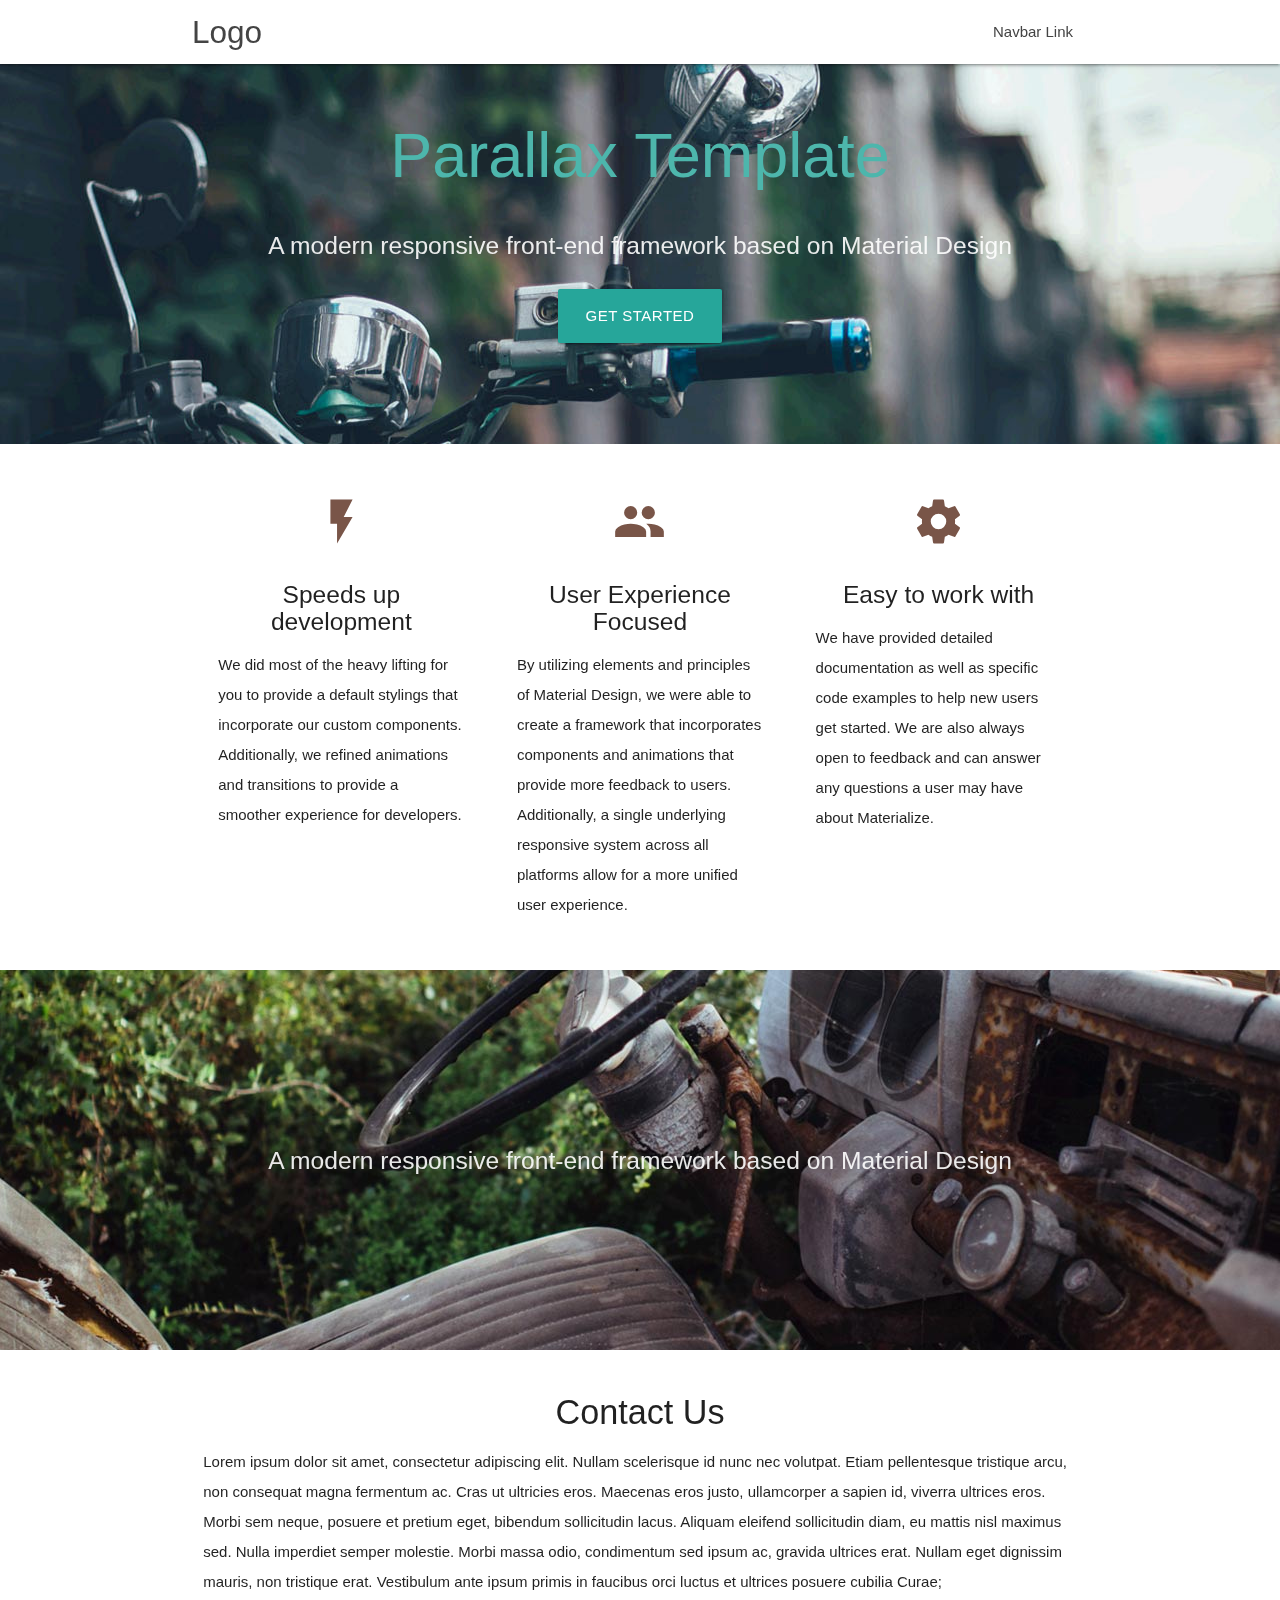
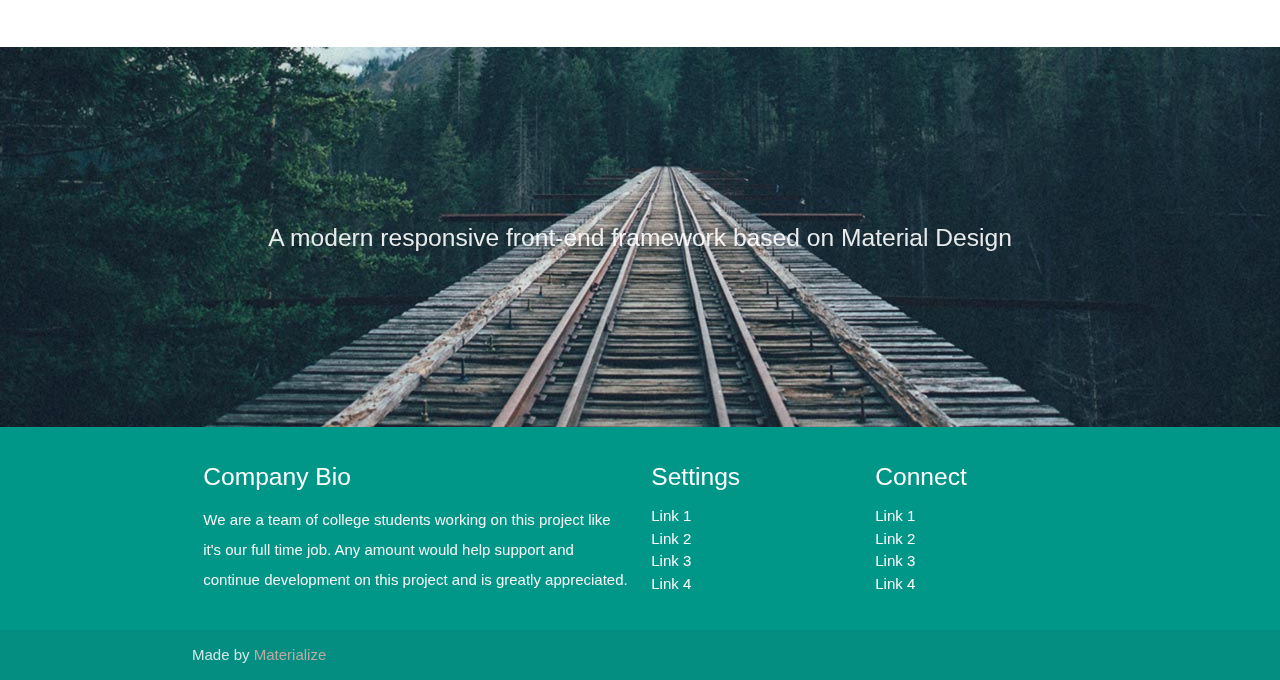
==== parallax-template/index.html @ 651273cf "materalize added" ====
<!DOCTYPE html>
<html lang="en">
<head>
  <meta http-equiv="Content-Type" content="text/html; charset=UTF-8"/>
  <meta name="viewport" content="width=device-width, initial-scale=1"/>
  <title>Parallax Template - Materialize</title>

  <!-- CSS  -->
  <link href="https://fonts.googleapis.com/icon?family=Material+Icons" rel="stylesheet">
  <link href="css/materialize.css" type="text/css" rel="stylesheet" media="screen,projection"/>
  <link href="css/style.css" type="text/css" rel="stylesheet" media="screen,projection"/>
</head>
<body>
  <nav class="white" role="navigation">
    <div class="nav-wrapper container">
      <a id="logo-container" href="#" class="brand-logo">Logo</a>
      <ul class="right hide-on-med-and-down">
        <li><a href="#">Navbar Link</a></li>
      </ul>

      <ul id="nav-mobile" class="sidenav">
        <li><a href="#">Navbar Link</a></li>
      </ul>
      <a href="#" data-target="nav-mobile" class="sidenav-trigger"><i class="material-icons">menu</i></a>
    </div>
  </nav>

  <div id="index-banner" class="parallax-container">
    <div class="section no-pad-bot">
      <div class="container">
        <br><br>
        <h1 class="header center teal-text text-lighten-2">Parallax Template</h1>
        <div class="row center">
          <h5 class="header col s12 light">A modern responsive front-end framework based on Material Design</h5>
        </div>
        <div class="row center">
          <a href="http://materializecss.com/getting-started.html" id="download-button" class="btn-large waves-effect waves-light teal lighten-1">Get Started</a>
        </div>
        <br><br>

      </div>
    </div>
    <div class="parallax"><img src="background1.jpg" alt="Unsplashed background img 1"></div>
  </div>


  <div class="container">
    <div class="section">

      <!--   Icon Section   -->
      <div class="row">
        <div class="col s12 m4">
          <div class="icon-block">
            <h2 class="center brown-text"><i class="material-icons">flash_on</i></h2>
            <h5 class="center">Speeds up development</h5>

            <p class="light">We did most of the heavy lifting for you to provide a default stylings that incorporate our custom components. Additionally, we refined animations and transitions to provide a smoother experience for developers.</p>
          </div>
        </div>

        <div class="col s12 m4">
          <div class="icon-block">
            <h2 class="center brown-text"><i class="material-icons">group</i></h2>
            <h5 class="center">User Experience Focused</h5>

            <p class="light">By utilizing elements and principles of Material Design, we were able to create a framework that incorporates components and animations that provide more feedback to users. Additionally, a single underlying responsive system across all platforms allow for a more unified user experience.</p>
          </div>
        </div>

        <div class="col s12 m4">
          <div class="icon-block">
            <h2 class="center brown-text"><i class="material-icons">settings</i></h2>
            <h5 class="center">Easy to work with</h5>

            <p class="light">We have provided detailed documentation as well as specific code examples to help new users get started. We are also always open to feedback and can answer any questions a user may have about Materialize.</p>
          </div>
        </div>
      </div>

    </div>
  </div>


  <div class="parallax-container valign-wrapper">
    <div class="section no-pad-bot">
      <div class="container">
        <div class="row center">
          <h5 class="header col s12 light">A modern responsive front-end framework based on Material Design</h5>
        </div>
      </div>
    </div>
    <div class="parallax"><img src="background2.jpg" alt="Unsplashed background img 2"></div>
  </div>

  <div class="container">
    <div class="section">

      <div class="row">
        <div class="col s12 center">
          <h3><i class="mdi-content-send brown-text"></i></h3>
          <h4>Contact Us</h4>
          <p class="left-align light">Lorem ipsum dolor sit amet, consectetur adipiscing elit. Nullam scelerisque id nunc nec volutpat. Etiam pellentesque tristique arcu, non consequat magna fermentum ac. Cras ut ultricies eros. Maecenas eros justo, ullamcorper a sapien id, viverra ultrices eros. Morbi sem neque, posuere et pretium eget, bibendum sollicitudin lacus. Aliquam eleifend sollicitudin diam, eu mattis nisl maximus sed. Nulla imperdiet semper molestie. Morbi massa odio, condimentum sed ipsum ac, gravida ultrices erat. Nullam eget dignissim mauris, non tristique erat. Vestibulum ante ipsum primis in faucibus orci luctus et ultrices posuere cubilia Curae;</p>
        </div>
      </div>

    </div>
  </div>


  <div class="parallax-container valign-wrapper">
    <div class="section no-pad-bot">
      <div class="container">
        <div class="row center">
          <h5 class="header col s12 light">A modern responsive front-end framework based on Material Design</h5>
        </div>
      </div>
    </div>
    <div class="parallax"><img src="background3.jpg" alt="Unsplashed background img 3"></div>
  </div>

  <footer class="page-footer teal">
    <div class="container">
      <div class="row">
        <div class="col l6 s12">
          <h5 class="white-text">Company Bio</h5>
          <p class="grey-text text-lighten-4">We are a team of college students working on this project like it's our full time job. Any amount would help support and continue development on this project and is greatly appreciated.</p>


        </div>
        <div class="col l3 s12">
          <h5 class="white-text">Settings</h5>
          <ul>
            <li><a class="white-text" href="#!">Link 1</a></li>
            <li><a class="white-text" href="#!">Link 2</a></li>
            <li><a class="white-text" href="#!">Link 3</a></li>
            <li><a class="white-text" href="#!">Link 4</a></li>
          </ul>
        </div>
        <div class="col l3 s12">
          <h5 class="white-text">Connect</h5>
          <ul>
            <li><a class="white-text" href="#!">Link 1</a></li>
            <li><a class="white-text" href="#!">Link 2</a></li>
            <li><a class="white-text" href="#!">Link 3</a></li>
            <li><a class="white-text" href="#!">Link 4</a></li>
          </ul>
        </div>
      </div>
    </div>
    <div class="footer-copyright">
      <div class="container">
      Made by <a class="brown-text text-lighten-3" href="http://materializecss.com">Materialize</a>
      </div>
    </div>
  </footer>


  <!--  Scripts-->
  <script src="https://code.jquery.com/jquery-2.1.1.min.js"></script>
  <script src="js/materialize.js"></script>
  <script src="js/init.js"></script>

  </body>
</html>
---- parallax-template/css/style.css ----
/* Custom Stylesheet */
/**
 * Use this file to override Materialize files so you can update
 * the core Materialize files in the future
 *
 * Made By MaterializeCSS.com
 */

nav ul a,
nav .brand-logo {
  color: #444;
}

p {
  line-height: 2rem;
}

.sidenav-trigger {
  color: #26a69a;
}

.parallax-container {
  min-height: 380px;
  line-height: 0;
  height: auto;
  color: rgba(255,255,255,.9);
}
  .parallax-container .section {
    width: 100%;
  }

@media only screen and (max-width : 992px) {
  .parallax-container .section {
    position: absolute;
    top: 40%;
  }
  #index-banner .section {
    top: 10%;
  }
}

@media only screen and (max-width : 600px) {
  #index-banner .section {
    top: 0;
  }
}

.icon-block {
  padding: 0 15px;
}
.icon-block .material-icons {
  font-size: inherit;
}

footer.page-footer {
  margin: 0;
}
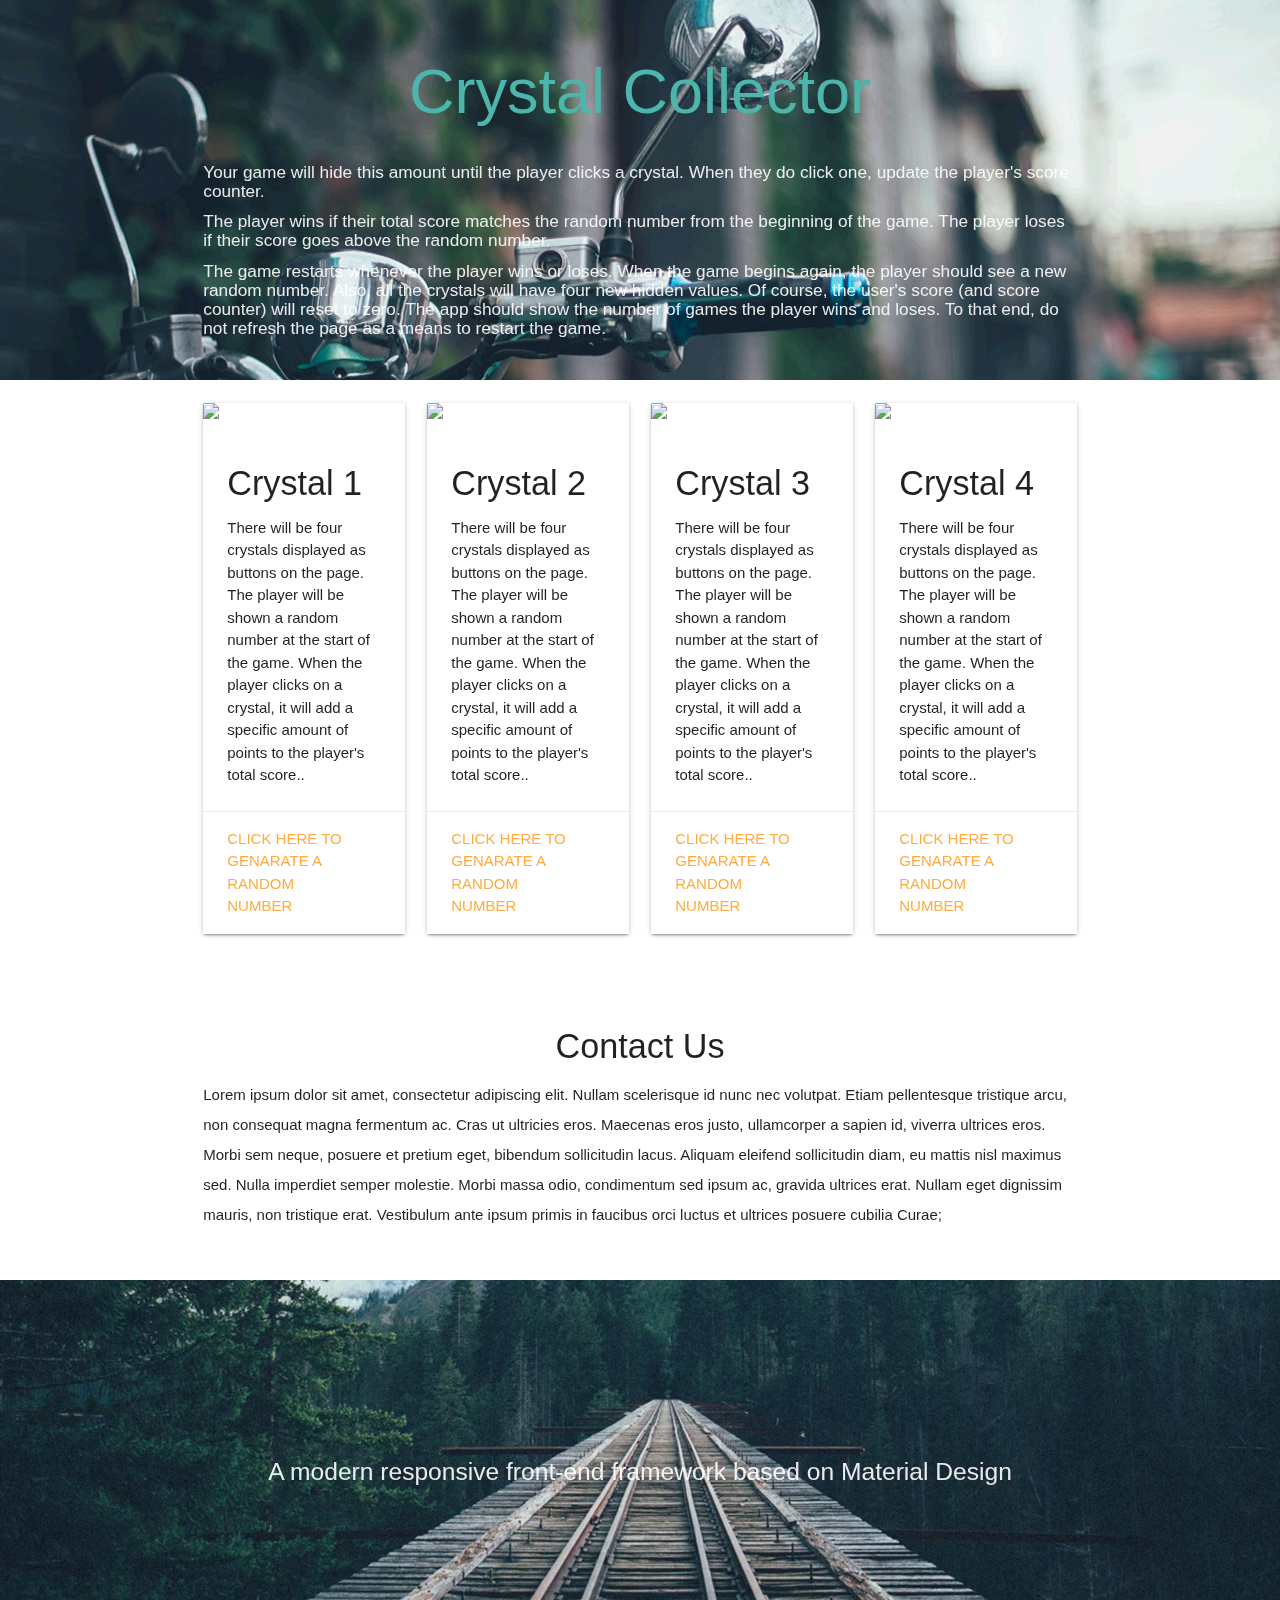
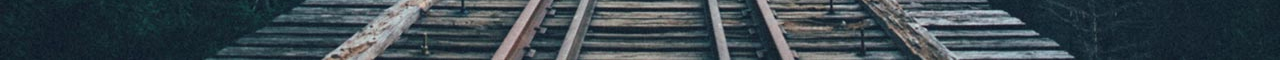
==== commit 1e53c5c1: "cc" ====
--- a/parallax-template/index.html
+++ b/parallax-template/index.html
@@ -3,39 +3,52 @@
 <head>
   <meta http-equiv="Content-Type" content="text/html; charset=UTF-8"/>
   <meta name="viewport" content="width=device-width, initial-scale=1"/>
-  <title>Parallax Template - Materialize</title>
+  <title>Crystal Collector</title>
 
   <!-- CSS  -->
   <link href="https://fonts.googleapis.com/icon?family=Material+Icons" rel="stylesheet">
   <link href="css/materialize.css" type="text/css" rel="stylesheet" media="screen,projection"/>
   <link href="css/style.css" type="text/css" rel="stylesheet" media="screen,projection"/>
 </head>
+
 <body>
-  <nav class="white" role="navigation">
-    <div class="nav-wrapper container">
-      <a id="logo-container" href="#" class="brand-logo">Logo</a>
-      <ul class="right hide-on-med-and-down">
-        <li><a href="#">Navbar Link</a></li>
-      </ul>
-
-      <ul id="nav-mobile" class="sidenav">
-        <li><a href="#">Navbar Link</a></li>
-      </ul>
-      <a href="#" data-target="nav-mobile" class="sidenav-trigger"><i class="material-icons">menu</i></a>
-    </div>
-  </nav>
+
 
   <div id="index-banner" class="parallax-container">
     <div class="section no-pad-bot">
       <div class="container">
         <br><br>
-        <h1 class="header center teal-text text-lighten-2">Parallax Template</h1>
+        <h1 class="header center teal-text text-lighten-2">Crystal Collector </h1>
         <div class="row center">
-          <h5 class="header col s12 light">A modern responsive front-end framework based on Material Design</h5>
-        </div>
-        <div class="row center">
-          <a href="http://materializecss.com/getting-started.html" id="download-button" class="btn-large waves-effect waves-light teal lighten-1">Get Started</a>
-        </div>
+          <div class="header col s12 light left-align">
+
+
+          <h6>
+
+            Your game will hide this amount until the player clicks a crystal.
+            When they do click one, update the player's score counter.
+            
+          </h6>
+
+          <h6>
+            The player wins if their total score matches the random number from the beginning of the game.
+            The player loses if their score goes above the random number.
+            
+          </h6>
+          
+          <h6>
+            The game restarts whenever the player wins or loses.
+            
+            
+            When the game begins again, the player should see a new random number. Also, all the crystals will have four new hidden values. Of course, the user's score (and score counter) will reset to zero.
+            
+            
+            The app should show the number of games the player wins and loses. To that end, do not refresh the page as a means to restart the game.
+          </h6>
+
+          </div>
+        </div>
+
         <br><br>
 
       </div>
@@ -49,31 +62,122 @@
 
       <!--   Icon Section   -->
       <div class="row">
-        <div class="col s12 m4">
-          <div class="icon-block">
-            <h2 class="center brown-text"><i class="material-icons">flash_on</i></h2>
-            <h5 class="center">Speeds up development</h5>
-
-            <p class="light">We did most of the heavy lifting for you to provide a default stylings that incorporate our custom components. Additionally, we refined animations and transitions to provide a smoother experience for developers.</p>
-          </div>
-        </div>
-
-        <div class="col s12 m4">
-          <div class="icon-block">
-            <h2 class="center brown-text"><i class="material-icons">group</i></h2>
-            <h5 class="center">User Experience Focused</h5>
-
-            <p class="light">By utilizing elements and principles of Material Design, we were able to create a framework that incorporates components and animations that provide more feedback to users. Additionally, a single underlying responsive system across all platforms allow for a more unified user experience.</p>
-          </div>
-        </div>
-
-        <div class="col s12 m4">
-          <div class="icon-block">
-            <h2 class="center brown-text"><i class="material-icons">settings</i></h2>
-            <h5 class="center">Easy to work with</h5>
-
-            <p class="light">We have provided detailed documentation as well as specific code examples to help new users get started. We are also always open to feedback and can answer any questions a user may have about Materialize.</p>
-          </div>
+        <div class="col s12 m3">
+            
+                  <div class="card">
+                    <div class="card-image">
+                      <img src="crystal.jpg">
+                      <span class="card-title"> </span>
+                    </div>
+                    <div class="card-content">
+                      <p> 
+
+                         <h4> Crystal 1 </h4>
+                        There will be four crystals displayed as buttons on the page.
+                          The player will be shown a random number at the start of the game.
+                          
+                          When the player clicks on a crystal, it will add a specific amount of points to the player's total score..</p>
+                    </div>
+                    <div class="card-action">
+                      <a href="#">click here to genarate a random number</a>
+                    </div>
+                  </div>
+
+
+        </div>
+
+        <div class="col s12 m3">
+            
+            <div class="card">
+              <div class="card-image">
+                <img src="crystal.jpg">
+                <span class="card-title"></span>
+              </div>
+              <div class="card-content">
+                <p> 
+
+                    <h4> Crystal 2 </h4>
+
+                  There will be four crystals displayed as buttons on the page.
+                    The player will be shown a random number at the start of the game.
+                    
+                    When the player clicks on a crystal, it will add a specific amount of points to the player's total score..</p>
+              </div>
+              <div class="card-action">
+                <a href="#">click here to genarate a random number</a>
+              </div>
+            </div>
+
+
+  </div>
+
+  <div class="col s12 m3">
+            
+      <div class="card">
+        <div class="card-image">
+          <img src="crystal.jpg">
+          <span class="card-title"> </span>
+        </div>
+        <div class="card-content">
+          <p> 
+
+              <h4> Crystal 3 </h4>
+              There will be four crystals displayed as buttons on the page.
+              The player will be shown a random number at the start of the game.
+              
+              When the player clicks on a crystal, it will add a specific amount of points to the player's total score..</p>
+        </div>
+        <div class="card-action">
+          <a href="#">click here to genarate a random number</a>
+        </div>
+      </div>
+
+
+</div>
+
+
+
+<div class="col s12 m3">
+            
+    <div class="card">
+      <div class="card-image">
+        <img src="crystal.jpg">
+        <span class="card-title">  </span>
+      </div>
+      <div class="card-content">
+        <p> 
+
+            <h4> Crystal 4 </h4>
+            There will be four crystals displayed as buttons on the page.
+            The player will be shown a random number at the start of the game.
+            
+            When the player clicks on a crystal, it will add a specific amount of points to the player's total score..</p>
+      </div>
+      <div class="card-action">
+        <a href="#">click here to genarate a random number</a>
+      </div>
+    </div>
+
+
+</div>
+
+
+      </div>
+
+    </div>
+  </div>
+
+
+
+
+  <div class="container">
+    <div class="section">
+
+      <div class="row">
+        <div class="col s12 center">
+          <h3><i class="mdi-content-send brown-text"></i></h3>
+          <h4>Contact Us</h4>
+          <p class="left-align light">Lorem ipsum dolor sit amet, consectetur adipiscing elit. Nullam scelerisque id nunc nec volutpat. Etiam pellentesque tristique arcu, non consequat magna fermentum ac. Cras ut ultricies eros. Maecenas eros justo, ullamcorper a sapien id, viverra ultrices eros. Morbi sem neque, posuere et pretium eget, bibendum sollicitudin lacus. Aliquam eleifend sollicitudin diam, eu mattis nisl maximus sed. Nulla imperdiet semper molestie. Morbi massa odio, condimentum sed ipsum ac, gravida ultrices erat. Nullam eget dignissim mauris, non tristique erat. Vestibulum ante ipsum primis in faucibus orci luctus et ultrices posuere cubilia Curae;</p>
         </div>
       </div>
 
@@ -89,70 +193,10 @@
         </div>
       </div>
     </div>
-    <div class="parallax"><img src="background2.jpg" alt="Unsplashed background img 2"></div>
-  </div>
-
-  <div class="container">
-    <div class="section">
-
-      <div class="row">
-        <div class="col s12 center">
-          <h3><i class="mdi-content-send brown-text"></i></h3>
-          <h4>Contact Us</h4>
-          <p class="left-align light">Lorem ipsum dolor sit amet, consectetur adipiscing elit. Nullam scelerisque id nunc nec volutpat. Etiam pellentesque tristique arcu, non consequat magna fermentum ac. Cras ut ultricies eros. Maecenas eros justo, ullamcorper a sapien id, viverra ultrices eros. Morbi sem neque, posuere et pretium eget, bibendum sollicitudin lacus. Aliquam eleifend sollicitudin diam, eu mattis nisl maximus sed. Nulla imperdiet semper molestie. Morbi massa odio, condimentum sed ipsum ac, gravida ultrices erat. Nullam eget dignissim mauris, non tristique erat. Vestibulum ante ipsum primis in faucibus orci luctus et ultrices posuere cubilia Curae;</p>
-        </div>
-      </div>
-
-    </div>
-  </div>
-
-
-  <div class="parallax-container valign-wrapper">
-    <div class="section no-pad-bot">
-      <div class="container">
-        <div class="row center">
-          <h5 class="header col s12 light">A modern responsive front-end framework based on Material Design</h5>
-        </div>
-      </div>
-    </div>
     <div class="parallax"><img src="background3.jpg" alt="Unsplashed background img 3"></div>
   </div>
 
-  <footer class="page-footer teal">
-    <div class="container">
-      <div class="row">
-        <div class="col l6 s12">
-          <h5 class="white-text">Company Bio</h5>
-          <p class="grey-text text-lighten-4">We are a team of college students working on this project like it's our full time job. Any amount would help support and continue development on this project and is greatly appreciated.</p>
-
-
-        </div>
-        <div class="col l3 s12">
-          <h5 class="white-text">Settings</h5>
-          <ul>
-            <li><a class="white-text" href="#!">Link 1</a></li>
-            <li><a class="white-text" href="#!">Link 2</a></li>
-            <li><a class="white-text" href="#!">Link 3</a></li>
-            <li><a class="white-text" href="#!">Link 4</a></li>
-          </ul>
-        </div>
-        <div class="col l3 s12">
-          <h5 class="white-text">Connect</h5>
-          <ul>
-            <li><a class="white-text" href="#!">Link 1</a></li>
-            <li><a class="white-text" href="#!">Link 2</a></li>
-            <li><a class="white-text" href="#!">Link 3</a></li>
-            <li><a class="white-text" href="#!">Link 4</a></li>
-          </ul>
-        </div>
-      </div>
-    </div>
-    <div class="footer-copyright">
-      <div class="container">
-      Made by <a class="brown-text text-lighten-3" href="http://materializecss.com">Materialize</a>
-      </div>
-    </div>
-  </footer>
+
 
 
   <!--  Scripts-->
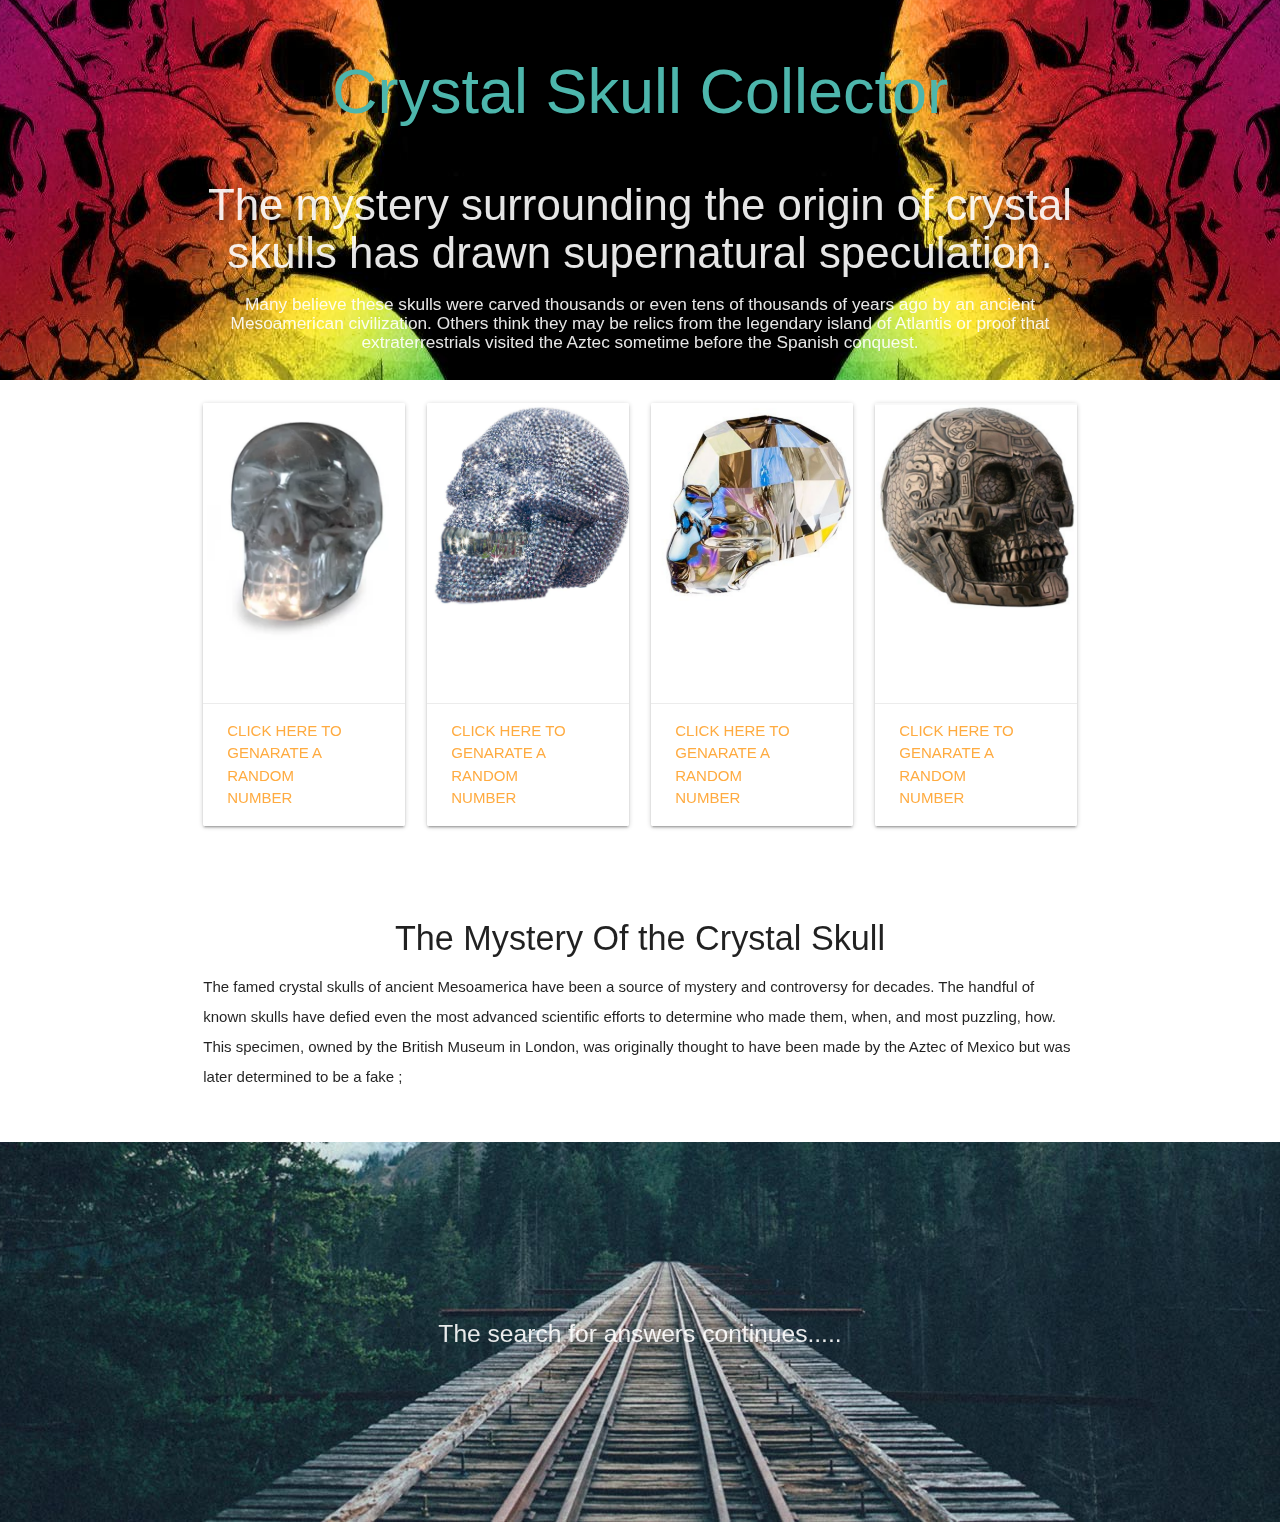
==== commit eb659336: "WIP 6/3" ====
--- a/parallax-template/index.html
+++ b/parallax-template/index.html
@@ -18,33 +18,20 @@
     <div class="section no-pad-bot">
       <div class="container">
         <br><br>
-        <h1 class="header center teal-text text-lighten-2">Crystal Collector </h1>
+        <h1 class="header center teal-text text-lighten-2">Crystal Skull Collector </h1>
         <div class="row center">
-          <div class="header col s12 light left-align">
+          <div class="header col s12 light">
 
 
-          <h6>
+          <h3>
 
-            Your game will hide this amount until the player clicks a crystal.
-            When they do click one, update the player's score counter.
+            The mystery surrounding the origin of crystal skulls has drawn supernatural speculation.
+
             
-          </h6>
+          </h3>
 
-          <h6>
-            The player wins if their total score matches the random number from the beginning of the game.
-            The player loses if their score goes above the random number.
-            
-          </h6>
-          
-          <h6>
-            The game restarts whenever the player wins or loses.
-            
-            
-            When the game begins again, the player should see a new random number. Also, all the crystals will have four new hidden values. Of course, the user's score (and score counter) will reset to zero.
-            
-            
-            The app should show the number of games the player wins and loses. To that end, do not refresh the page as a means to restart the game.
-          </h6>
+          <h6>Many believe these skulls were carved thousands or even tens of thousands of years ago by an ancient Mesoamerican civilization. 
+            Others think they may be relics from the legendary island of Atlantis or proof that extraterrestrials visited the Aztec sometime before the Spanish conquest.</h6>
 
           </div>
         </div>
@@ -53,7 +40,7 @@
 
       </div>
     </div>
-    <div class="parallax"><img src="background1.jpg" alt="Unsplashed background img 1"></div>
+    <div class="parallax"><img src="background4.jpg" alt="Unsplashed background img 1"></div>
   </div>
 
 
@@ -66,18 +53,10 @@
             
                   <div class="card">
                     <div class="card-image">
-                      <img src="crystal.jpg">
+                      <img src="S1.jpg">
                       <span class="card-title"> </span>
                     </div>
-                    <div class="card-content">
-                      <p> 
-
-                         <h4> Crystal 1 </h4>
-                        There will be four crystals displayed as buttons on the page.
-                          The player will be shown a random number at the start of the game.
-                          
-                          When the player clicks on a crystal, it will add a specific amount of points to the player's total score..</p>
-                    </div>
+                  
                     <div class="card-action">
                       <a href="#">click here to genarate a random number</a>
                     </div>
@@ -90,19 +69,10 @@
             
             <div class="card">
               <div class="card-image">
-                <img src="crystal.jpg">
+                <img src="S2.jpg">
                 <span class="card-title"></span>
               </div>
-              <div class="card-content">
-                <p> 
-
-                    <h4> Crystal 2 </h4>
-
-                  There will be four crystals displayed as buttons on the page.
-                    The player will be shown a random number at the start of the game.
-                    
-                    When the player clicks on a crystal, it will add a specific amount of points to the player's total score..</p>
-              </div>
+       
               <div class="card-action">
                 <a href="#">click here to genarate a random number</a>
               </div>
@@ -115,18 +85,10 @@
             
       <div class="card">
         <div class="card-image">
-          <img src="crystal.jpg">
+          <img src="S3.jpg">
           <span class="card-title"> </span>
         </div>
-        <div class="card-content">
-          <p> 
-
-              <h4> Crystal 3 </h4>
-              There will be four crystals displayed as buttons on the page.
-              The player will be shown a random number at the start of the game.
-              
-              When the player clicks on a crystal, it will add a specific amount of points to the player's total score..</p>
-        </div>
+   
         <div class="card-action">
           <a href="#">click here to genarate a random number</a>
         </div>
@@ -141,18 +103,10 @@
             
     <div class="card">
       <div class="card-image">
-        <img src="crystal.jpg">
+        <img src="S4.jpg">
         <span class="card-title">  </span>
       </div>
-      <div class="card-content">
-        <p> 
 
-            <h4> Crystal 4 </h4>
-            There will be four crystals displayed as buttons on the page.
-            The player will be shown a random number at the start of the game.
-            
-            When the player clicks on a crystal, it will add a specific amount of points to the player's total score..</p>
-      </div>
       <div class="card-action">
         <a href="#">click here to genarate a random number</a>
       </div>
@@ -176,8 +130,10 @@
       <div class="row">
         <div class="col s12 center">
           <h3><i class="mdi-content-send brown-text"></i></h3>
-          <h4>Contact Us</h4>
-          <p class="left-align light">Lorem ipsum dolor sit amet, consectetur adipiscing elit. Nullam scelerisque id nunc nec volutpat. Etiam pellentesque tristique arcu, non consequat magna fermentum ac. Cras ut ultricies eros. Maecenas eros justo, ullamcorper a sapien id, viverra ultrices eros. Morbi sem neque, posuere et pretium eget, bibendum sollicitudin lacus. Aliquam eleifend sollicitudin diam, eu mattis nisl maximus sed. Nulla imperdiet semper molestie. Morbi massa odio, condimentum sed ipsum ac, gravida ultrices erat. Nullam eget dignissim mauris, non tristique erat. Vestibulum ante ipsum primis in faucibus orci luctus et ultrices posuere cubilia Curae;</p>
+          <h4>The Mystery Of the Crystal Skull </h4>
+          <p class="left-align light">The famed crystal skulls of ancient Mesoamerica have been a source of mystery and controversy for decades. 
+            The handful of known skulls have defied even the most advanced scientific efforts to determine who made them, when, and most puzzling, how. 
+            This specimen, owned by the British Museum in London, was originally thought to have been made by the Aztec of Mexico but was later determined to be a fake ;</p>
         </div>
       </div>
 
@@ -189,7 +145,7 @@
     <div class="section no-pad-bot">
       <div class="container">
         <div class="row center">
-          <h5 class="header col s12 light">A modern responsive front-end framework based on Material Design</h5>
+          <h5 class="header col s12 light">The search for answers continues.....</h5>
         </div>
       </div>
     </div>
--- a/parallax-template/css/style.css
+++ b/parallax-template/css/style.css
@@ -5,6 +5,8 @@
  *
  * Made By MaterializeCSS.com
  */
+
+
 
 nav ul a,
 nav .brand-logo {
@@ -55,3 +57,12 @@
 footer.page-footer {
   margin: 0;
 }
+
+/* Adding CSS to make sure all image are of same size */
+
+.card-image {
+
+ height: 300px;
+  
+}
+
